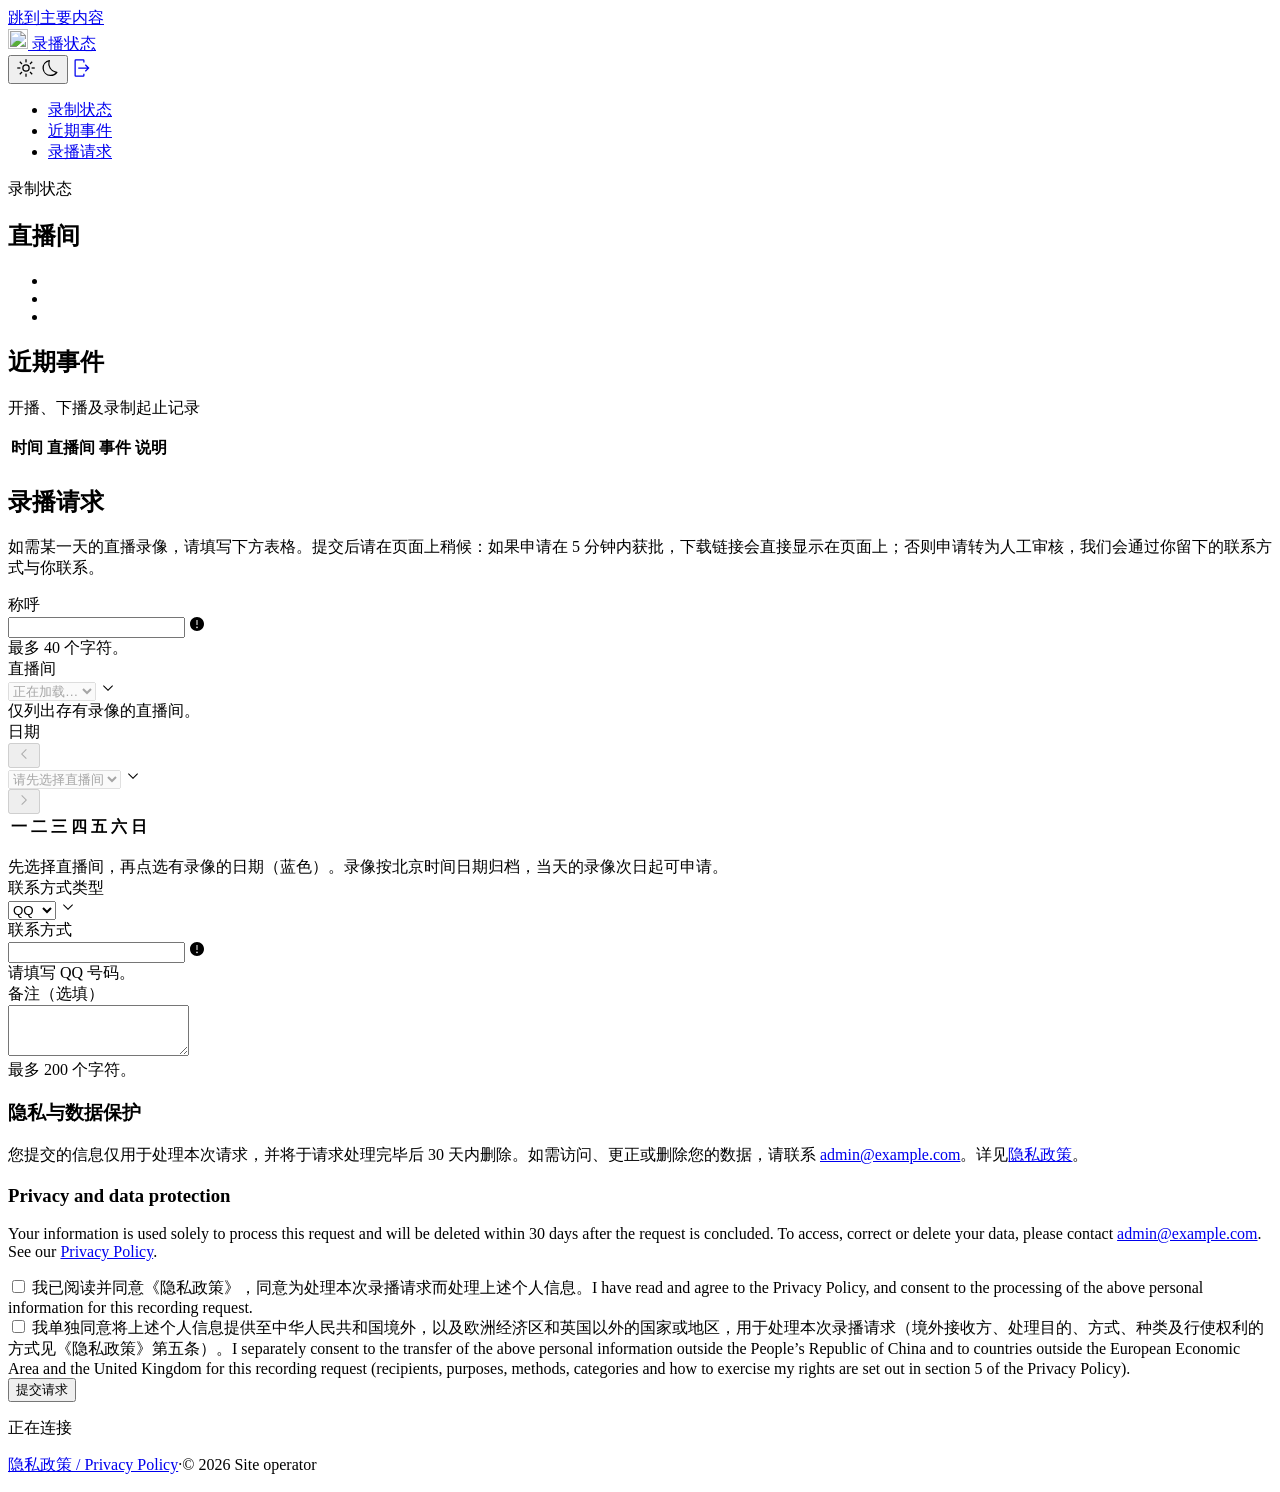
==== status-site/index/index.html @ 0038b443 "Initial public release of rec-status Status site, request worker, Turnstile edge gate and ops script" ====
<!DOCTYPE html>
<html lang="zh-CN">
<head>
  <meta charset="utf-8">
  <title>录制状态 – 录播状态</title>
  <meta name="viewport" content="width=device-width, initial-scale=1, viewport-fit=cover">
  <meta name="robots" content="noindex, nofollow">
  <meta name="theme-color" content="#161616">
  <script src="/assets/theme.js?v=1"></script>
  <link rel="preload" href="/assets/fonts/ibm-plex-sans-latin-400-normal.woff2" as="font" type="font/woff2" crossorigin>
  <link rel="icon" href="/assets/logo.svg?v=1" type="image/svg+xml">
  <link rel="stylesheet" href="/assets/carbon.css?v=4">
  <link rel="stylesheet" href="/assets/live.css?v=9">
  <link rel="stylesheet" href="/assets/cookie.css?v=2">
</head>
<body>
  <a class="cds--skip-to-content" href="#main-content">跳到主要内容</a>

  <header class="cds--header live-header" data-theme="g100" aria-label="录播状态">
    <a class="cds--header__name live-header__name" href="/">
      <img class="live-header__mark" src="/assets/logo.svg?v=1" width="20" height="20" alt="">
      录播状态
    </a>
    <div class="cds--header__global">
      <button type="button" class="cds--header__action live-theme" id="theme-toggle" aria-label="切换至浅色主题" title="切换至浅色主题">
        <svg class="live-theme__light" focusable="false" aria-hidden="true" width="20" height="20" viewBox="0 0 32 32" fill="currentColor"><rect x="15" y="2" width="2" height="5"/><rect x="21.6675" y="6.8536" width="4.958" height="1.9998" transform="translate(1.5191 19.3744) rotate(-45)"/><rect x="25" y="15" width="5" height="2"/><rect x="23.1466" y="21.6675" width="1.9998" height="4.958" transform="translate(-10.0018 24.1465) rotate(-45)"/><rect x="15" y="25" width="2" height="5"/><rect x="5.3745" y="23.1466" width="4.958" height="1.9998" transform="translate(-14.7739 12.6256) rotate(-45)"/><rect x="2" y="15" width="5" height="2"/><rect x="6.8536" y="5.3745" width="1.9998" height="4.958" transform="translate(-3.253 7.8535) rotate(-45)"/><path d="M16,12a4,4,0,1,1-4,4,4.0045,4.0045,0,0,1,4-4m0-2a6,6,0,1,0,6,6,6,6,0,0,0-6-6Z"/></svg>
        <svg class="live-theme__dark" focusable="false" aria-hidden="true" width="20" height="20" viewBox="0 0 32 32" fill="currentColor"><path d="M13.5025,5.4136A15.0755,15.0755,0,0,0,25.096,23.6082a11.1134,11.1134,0,0,1-7.9749,3.3893c-.1385,0-.2782.0051-.4178,0A11.0944,11.0944,0,0,1,13.5025,5.4136M14.98,3a1.0024,1.0024,0,0,0-.1746.0156A13.0959,13.0959,0,0,0,16.63,28.9973c.1641.006.3282,0,.4909,0a13.0724,13.0724,0,0,0,10.702-5.5556,1.0094,1.0094,0,0,0-.7833-1.5644A13.08,13.08,0,0,1,15.8892,4.38,1.0149,1.0149,0,0,0,14.98,3Z"/></svg>
      </button>
      <a class="cds--header__action live-signout" href="/__gate/logout" aria-label="退出登录" title="退出登录">
        <svg focusable="false" aria-hidden="true" width="20" height="20" viewBox="0 0 32 32" fill="currentColor"><path d="M6,30H18a2.0023,2.0023,0,0,0,2-2V25H18v3H6V4H18V7h2V4a2.0023,2.0023,0,0,0-2-2H6A2.0023,2.0023,0,0,0,4,4V28A2.0023,2.0023,0,0,0,6,30Z"/><polygon points="20.586 20.586 24.172 17 10 17 10 15 24.172 15 20.586 11.414 22 10 28 16 22 22 20.586 20.586"/></svg>
      </a>
    </div>
  </header>

  <nav class="live-nav" aria-label="页面导航">
    <ul class="live-nav__list">
      <li><a class="live-nav__link" href="#status" aria-current="location">录制状态</a></li>
      <li><a class="live-nav__link" href="#recent">近期事件</a></li>
      <li><a class="live-nav__link" href="#request">录播请求</a></li>
    </ul>
  </nav>

  <main class="live-main" id="main-content">
    <section class="live-hero live-anchor" id="status" aria-labelledby="headline">
      <p class="live-eyebrow"><span class="live-dot" id="hero-dot" aria-hidden="true"></span><span id="eyebrow">录制状态</span></p>
      <h1 class="live-headline" id="headline"><span class="cds--skeleton__text live-skel-headline"></span></h1>
      <p class="live-sub" id="subline"></p>
    </section>

    <div id="notice" aria-live="polite"></div>

    <section class="live-section" aria-labelledby="rooms-heading">
      <div class="live-section__head">
        <h2 class="live-h2" id="rooms-heading">直播间</h2>
        <p class="live-section__meta" id="rooms-meta"></p>
      </div>
      <ul class="live-grid" id="rooms" aria-busy="true">
        <li class="cds--tile live-room"><span class="cds--skeleton__text live-skel-tag"></span><span class="cds--skeleton__heading"></span><span class="cds--skeleton__text"></span><span class="cds--skeleton__text live-skel-short"></span></li>
        <li class="cds--tile live-room"><span class="cds--skeleton__text live-skel-tag"></span><span class="cds--skeleton__heading"></span><span class="cds--skeleton__text"></span><span class="cds--skeleton__text live-skel-short"></span></li>
        <li class="cds--tile live-room"><span class="cds--skeleton__text live-skel-tag"></span><span class="cds--skeleton__heading"></span><span class="cds--skeleton__text"></span><span class="cds--skeleton__text live-skel-short"></span></li>
      </ul>
    </section>

    <section class="live-section live-anchor" id="recent" aria-labelledby="events-heading">
      <div class="cds--data-table-container live-events">
        <div class="cds--data-table-header">
          <h2 class="cds--data-table-header__title live-h2" id="events-heading">近期事件</h2>
          <p class="cds--data-table-header__description">开播、下播及录制起止记录</p>
        </div>
        <div class="cds--data-table-content">
          <table class="cds--data-table cds--data-table--lg" aria-labelledby="events-heading">
            <thead>
              <tr>
                <th scope="col"><div class="cds--table-header-label">时间</div></th>
                <th scope="col"><div class="cds--table-header-label">直播间</div></th>
                <th scope="col"><div class="cds--table-header-label">事件</div></th>
                <th scope="col" class="live-col-detail"><div class="cds--table-header-label">说明</div></th>
              </tr>
            </thead>
            <tbody id="events">
              <tr><td colspan="4"><span class="cds--skeleton__text"></span></td></tr>
            </tbody>
          </table>
        </div>
      </div>
    </section>

    <section class="live-section live-request live-anchor" id="request" aria-labelledby="request-heading">
      <div class="live-section__head">
        <h2 class="live-h2" id="request-heading">录播请求</h2>
      </div>
      <p class="live-request__lede">如需某一天的直播录像，请填写下方表格。提交后请在页面上稍候：如果申请在 5 分钟内获批，下载链接会直接显示在页面上；否则申请转为人工审核，我们会通过你留下的联系方式与你联系。</p>

      <div class="cds--tile live-request__tile">
        <div id="rq-result" aria-live="polite"></div>
        <div class="live-wait" id="rq-wait" aria-live="polite" hidden></div>
        <form class="live-request__form" id="rq-form" novalidate>
          <div class="cds--form-item cds--text-input-wrapper live-request__wide live-request__half" data-field="name">
            <label class="cds--label" for="rq-name">称呼</label>
            <div class="cds--text-input__field-outer-wrapper">
              <div class="cds--text-input__field-wrapper">
                <input class="cds--text-input cds--text-input--lg" id="rq-name" name="name" type="text" maxlength="40" autocomplete="nickname" required>
                <svg class="cds--text-input__invalid-icon" focusable="false" aria-hidden="true" width="16" height="16" viewBox="0 0 16 16" fill="currentColor"><path d="M8,1C4.2,1,1,4.2,1,8s3.2,7,7,7s7-3.1,7-7S11.9,1,8,1z M7.5,4h1v5h-1V4z M8,12.2c-0.4,0-0.8-0.4-0.8-0.8s0.3-0.8,0.8-0.8c0.4,0,0.8,0.4,0.8,0.8S8.4,12.2,8,12.2z"/></svg>
              </div>
            </div>
            <div class="cds--form__helper-text" id="rq-name-helper">最多 40 个字符。</div>
            <div class="cds--form-requirement" id="rq-name-error"></div>
          </div>
          <div class="cds--form-item live-request__wide live-request__half" data-field="room">
            <div class="cds--select">
              <label class="cds--label" for="rq-room">直播间</label>
              <div class="cds--select-input__wrapper">
                <select class="cds--select-input cds--select-input--lg" id="rq-room" name="room" disabled required><option value="">正在加载…</option></select>
                <svg class="cds--select__arrow" focusable="false" aria-hidden="true" width="16" height="16" viewBox="0 0 16 16" fill="currentColor"><path d="M8 11L3 6 3.7 5.3 8 9.6 12.3 5.3 13 6z"/></svg>
              </div>
              <div class="cds--form__helper-text" id="rq-room-helper">仅列出存有录像的直播间。</div>
              <div class="cds--form-requirement" id="rq-room-error"></div>
            </div>
          </div>
          <div class="cds--form-item live-request__wide" data-field="date">
            <span class="cds--label" id="rq-date-label">日期</span>
            <input type="hidden" id="rq-date" name="date">
            <div class="live-cal" id="rq-cal" role="group" aria-labelledby="rq-date-label" aria-describedby="rq-date-helper" data-empty>
              <div class="live-cal__head">
                <button type="button" class="live-cal__nav" id="rq-cal-prev" aria-label="上一个有录像的月份" disabled><svg focusable="false" aria-hidden="true" width="16" height="16" viewBox="0 0 32 32" fill="currentColor"><polygon points="10 16 20 6 21.4 7.4 12.8 16 21.4 24.6 20 26 10 16"/></svg></button>
                <div class="cds--select live-cal__month">
                  <div class="cds--select-input__wrapper">
                    <select class="cds--select-input cds--select-input--sm" id="rq-cal-month" aria-label="月份" disabled><option value="">请先选择直播间</option></select>
                    <svg class="cds--select__arrow" focusable="false" aria-hidden="true" width="16" height="16" viewBox="0 0 16 16" fill="currentColor"><path d="M8 11L3 6 3.7 5.3 8 9.6 12.3 5.3 13 6z"/></svg>
                  </div>
                </div>
                <button type="button" class="live-cal__nav" id="rq-cal-next" aria-label="下一个有录像的月份" disabled><svg focusable="false" aria-hidden="true" width="16" height="16" viewBox="0 0 32 32" fill="currentColor"><polygon points="22 16 12 26 10.6 24.6 19.2 16 10.6 7.4 12 6 22 16"/></svg></button>
              </div>
              <table class="live-cal__grid" role="grid" aria-labelledby="rq-date-label">
                <thead><tr><th scope="col" abbr="星期一">一</th><th scope="col" abbr="星期二">二</th><th scope="col" abbr="星期三">三</th><th scope="col" abbr="星期四">四</th><th scope="col" abbr="星期五">五</th><th scope="col" abbr="星期六">六</th><th scope="col" abbr="星期日">日</th></tr></thead>
                <tbody id="rq-cal-body"></tbody>
              </table>
            </div>
            <p class="live-cal__picked" id="rq-date-picked" aria-live="polite"></p>
            <div class="cds--form__helper-text" id="rq-date-helper">先选择直播间，再点选有录像的日期（蓝色）。录像按北京时间日期归档，当天的录像次日起可申请。</div>
            <div class="cds--form-requirement" id="rq-date-error"></div>
          </div>
          <div class="cds--form-item" data-field="ctype">
            <div class="cds--select">
              <label class="cds--label" for="rq-ctype">联系方式类型</label>
              <div class="cds--select-input__wrapper">
                <select class="cds--select-input cds--select-input--lg" id="rq-ctype" name="ctype" required><option value="qq">QQ</option><option value="email">邮箱</option><option value="other">其他</option></select>
                <svg class="cds--select__arrow" focusable="false" aria-hidden="true" width="16" height="16" viewBox="0 0 16 16" fill="currentColor"><path d="M8 11L3 6 3.7 5.3 8 9.6 12.3 5.3 13 6z"/></svg>
              </div>
              <div class="cds--form__helper-text" id="rq-ctype-helper"></div>
              <div class="cds--form-requirement" id="rq-ctype-error"></div>
            </div>
          </div>
          <div class="cds--form-item cds--text-input-wrapper" data-field="contact">
            <label class="cds--label" for="rq-contact">联系方式</label>
            <div class="cds--text-input__field-outer-wrapper">
              <div class="cds--text-input__field-wrapper">
                <input class="cds--text-input cds--text-input--lg" id="rq-contact" name="contact" type="text" maxlength="100" autocomplete="off" required>
                <svg class="cds--text-input__invalid-icon" focusable="false" aria-hidden="true" width="16" height="16" viewBox="0 0 16 16" fill="currentColor"><path d="M8,1C4.2,1,1,4.2,1,8s3.2,7,7,7s7-3.1,7-7S11.9,1,8,1z M7.5,4h1v5h-1V4z M8,12.2c-0.4,0-0.8-0.4-0.8-0.8s0.3-0.8,0.8-0.8c0.4,0,0.8,0.4,0.8,0.8S8.4,12.2,8,12.2z"/></svg>
              </div>
            </div>
            <div class="cds--form__helper-text" id="rq-contact-helper">请填写 QQ 号码。</div>
            <div class="cds--form-requirement" id="rq-contact-error"></div>
          </div>
          <div class="cds--form-item live-request__wide" data-field="note">
            <label class="cds--label" for="rq-note">备注（选填）</label>
            <div class="cds--text-area__wrapper">
              <textarea class="cds--text-area" id="rq-note" name="note" rows="3" maxlength="200"></textarea>
            </div>
            <div class="cds--form__helper-text">最多 200 个字符。</div>
          </div>
          <section class="live-request__wide live-privacy" aria-labelledby="rq-privacy-heading">
            <h3 class="live-privacy__title" id="rq-privacy-heading">隐私与数据保护</h3>
            <p class="live-privacy__more">您提交的信息仅用于处理本次请求，并将于请求处理完毕后 30 天内删除。如需访问、更正或删除您的数据，请联系 <a class="cds--link" href="mailto:admin@example.com">admin@example.com</a>。详见<a class="cds--link" href="/privacy#zh" target="_blank" rel="noopener">隐私政策</a>。</p>
            <h3 class="live-privacy__title live-privacy__title--en" lang="en">Privacy and data protection</h3>
            <p class="live-privacy__more" lang="en">Your information is used solely to process this request and will be deleted within 30 days after the request is concluded. To access, correct or delete your data, please contact <a class="cds--link" href="mailto:admin@example.com">admin@example.com</a>. See our <a class="cds--link" href="/privacy#en" target="_blank" rel="noopener">Privacy Policy</a>.</p>
          </section>
          <div class="cds--form-item live-request__wide" data-field="consent">
            <div class="cds--checkbox-wrapper">
              <input type="checkbox" class="cds--checkbox" id="rq-consent" name="consent" required>
              <label for="rq-consent" class="cds--checkbox-label"><span class="cds--checkbox-label-text">我已阅读并同意《隐私政策》，同意为处理本次录播请求而处理上述个人信息。<span class="live-privacy__en" lang="en">I have read and agree to the Privacy Policy, and consent to the processing of the above personal information for this recording request.</span></span></label>
            </div>
            <div class="cds--form-requirement" id="rq-consent-error"></div>
          </div>
          <div class="cds--form-item live-request__wide" data-field="transfer">
            <div class="cds--checkbox-wrapper">
              <input type="checkbox" class="cds--checkbox" id="rq-transfer" name="transfer" required>
              <label for="rq-transfer" class="cds--checkbox-label"><span class="cds--checkbox-label-text">我单独同意将上述个人信息提供至中华人民共和国境外，以及欧洲经济区和英国以外的国家或地区，用于处理本次录播请求（境外接收方、处理目的、方式、种类及行使权利的方式见《隐私政策》第五条）。<span class="live-privacy__en" lang="en">I separately consent to the transfer of the above personal information outside the People’s Republic of China and to countries outside the European Economic Area and the United Kingdom for this recording request (recipients, purposes, methods, categories and how to exercise my rights are set out in section 5 of the Privacy Policy).</span></span></label>
            </div>
            <div class="cds--form-requirement" id="rq-transfer-error"></div>
          </div>
          <div class="live-request__wide live-request__actions">
            <button type="submit" class="cds--btn cds--btn--primary" id="rq-submit">提交请求</button>
          </div>
        </form>
      </div>
    </section>
  </main>

  <footer class="live-footer">
    <div class="live-footer__inner">
      <p id="updated">正在连接</p>
      <p><a class="cds--link live-footer__link" href="/privacy">隐私政策 / Privacy Policy</a><span class="live-footer__sep" aria-hidden="true">·</span>© 2026 Site operator</p>
    </div>
  </footer>

  <!-- Templates (cloned by live.js; textContent only, never innerHTML with data). -->
  <template id="tpl-room">
    <li class="cds--tile live-room">
      <div class="live-room__tags"></div>
      <h3 class="live-room__name"></h3>
      <p class="live-room__title"></p>
      <dl class="live-room__stats" hidden>
        <div><dt>录制时长</dt><dd class="live-mono" data-k="elapsed"></dd></div>
        <div><dt>文件大小</dt><dd class="live-mono" data-k="bytes"></dd></div>
        <div><dt>下载速率</dt><dd class="live-mono" data-k="mbps"></dd></div>
      </dl>
      <p class="live-room__note"></p>
      <a class="cds--link live-room__link" target="_blank" rel="noopener noreferrer">
        <span></span>
        <svg focusable="false" aria-hidden="true" width="16" height="16" viewBox="0 0 32 32" fill="currentColor"><path d="M26,28H6a2.0027,2.0027,0,0,1-2-2V6A2.0027,2.0027,0,0,1,6,4H16V6H6V26H26V16h2V26A2.0027,2.0027,0,0,1,26,28Z"/><polygon points="20 2 20 4 26.586 4 18 12.586 19.414 14 28 5.414 28 12 30 12 30 2 20 2"/></svg>
      </a>
    </li>
  </template>
  <template id="tpl-rq-result">
    <div class="cds--inline-notification cds--inline-notification--low-contrast live-request__note" role="status">
      <div class="cds--inline-notification__details">
        <svg class="cds--inline-notification__icon" focusable="false" aria-hidden="true" width="20" height="20" viewBox="0 0 32 32" fill="currentColor"><path d="M16,2C8.3,2,2,8.3,2,16s6.3,14,14,14s14-6.3,14-14S23.7,2,16,2z M14.9,8h2.2v11h-2.2V8z M16,25c-0.8,0-1.5-0.7-1.5-1.5S15.2,22,16,22c0.8,0,1.5,0.7,1.5,1.5S16.8,25,16,25z"/></svg>
        <div class="cds--inline-notification__text-wrapper">
          <div class="cds--inline-notification__title"></div>
          <div class="cds--inline-notification__subtitle"></div>
        </div>
      </div>
    </div>
  </template>
  <template id="tpl-rq-wait">
    <div class="live-wait__panel">
      <div class="live-wait__head">
        <span class="live-wait__spinner" aria-hidden="true"></span>
        <h3 class="live-wait__title">正在审核你的申请</h3>
      </div>
      <p class="live-wait__text">请求已提交，系统正在审核你的申请，请不要关闭此页面。通过后，下载链接会直接显示在这里。</p>
      <div class="live-wait__bar" role="progressbar" aria-label="等待审核" aria-valuemin="0" aria-valuemax="100" aria-valuenow="0"><div class="live-wait__fill"></div></div>
      <p class="live-wait__left"></p>
      <p class="live-wait__id">请求编号：<span class="live-mono" data-k="id"></span></p>
    </div>
  </template>
  <template id="tpl-rq-done">
    <div class="live-wait__panel">
      <div class="live-wait__body"></div>
      <button type="button" class="cds--btn cds--btn--tertiary live-wait__again">提交新的请求</button>
    </div>
  </template>
  <template id="tpl-rq-share">
    <div class="live-share">
      <dl class="live-share__list">
        <div><dt>下载链接</dt><dd><a class="cds--link live-share__url" data-k="url" target="_blank" rel="noopener noreferrer"></a></dd></div>
        <div><dt>提取码</dt><dd class="live-mono live-share__pwd" data-k="pwd"></dd></div>
        <div><dt>有效期至</dt><dd data-k="expires"></dd></div>
        <div><dt>访问次数上限</dt><dd data-k="max"></dd></div>
      </dl>
      <p class="live-share__label">完整说明（可复制保存）：</p>
      <pre class="live-share__text" data-k="text"></pre>
      <div class="live-share__actions">
        <button type="button" class="cds--btn cds--btn--secondary live-share__copy">复制说明</button>
        <span class="live-share__copied" role="status"></span>
      </div>
    </div>
  </template>
  <template id="tpl-notice">
    <div class="cds--inline-notification cds--inline-notification--low-contrast live-notice" role="status">
      <div class="cds--inline-notification__details">
        <svg class="cds--inline-notification__icon" focusable="false" aria-hidden="true" width="20" height="20" viewBox="0 0 32 32" fill="currentColor"><path d="M16,2C8.3,2,2,8.3,2,16s6.3,14,14,14s14-6.3,14-14S23.7,2,16,2z M14.9,8h2.2v11h-2.2V8z M16,25c-0.8,0-1.5-0.7-1.5-1.5S15.2,22,16,22c0.8,0,1.5,0.7,1.5,1.5S16.8,25,16,25z"/></svg>
        <div class="cds--inline-notification__text-wrapper">
          <div class="cds--inline-notification__title"></div>
          <div class="cds--inline-notification__subtitle"></div>
        </div>
      </div>
    </div>
  </template>

  <script src="/assets/cookie.js?v=2" defer></script>
  <script src="/assets/live.js?v=3" defer></script>
  <script src="/assets/nav.js?v=1" defer></script>
  <script src="/assets/request.js?v=4" defer></script>
</body>
</html>
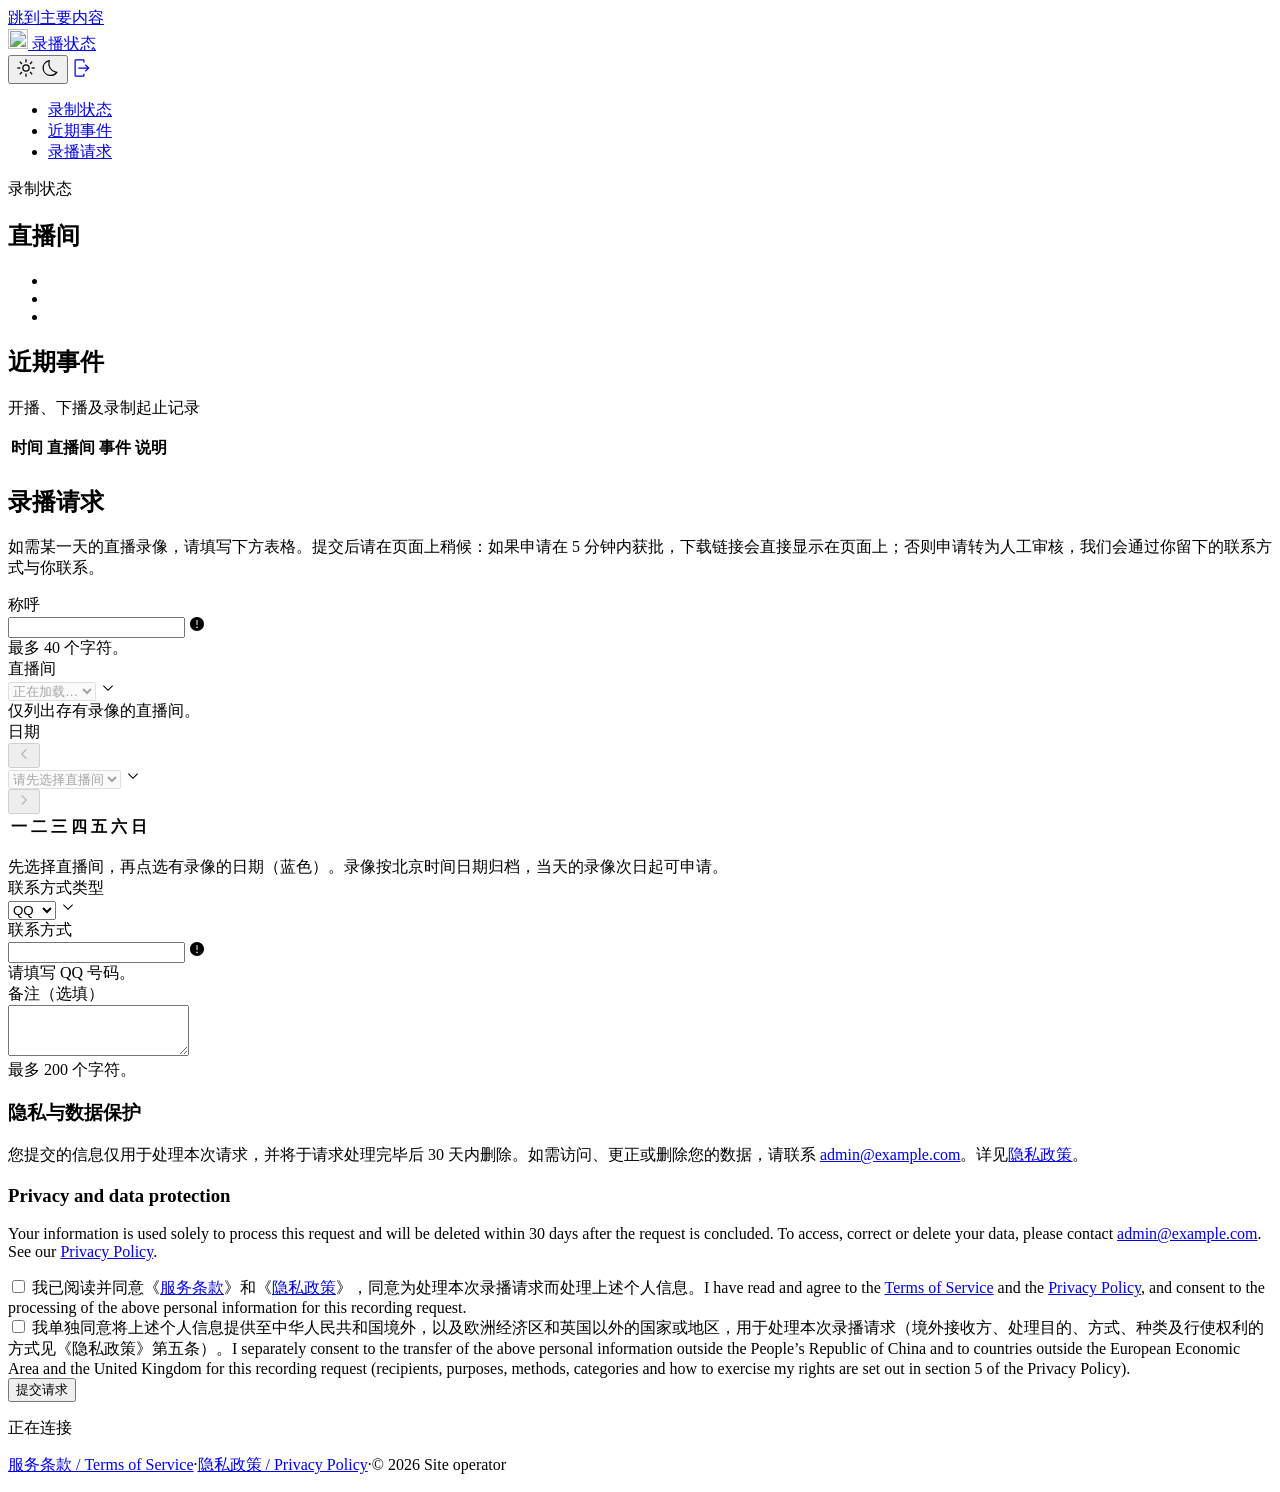
==== commit 1e1f156a: "Add bilingual terms of service New /terms page (public, no captcha) with disclaimer of warranties an" ====
--- a/status-site/index/index.html
+++ b/status-site/index/index.html
@@ -178,7 +178,7 @@
           <div class="cds--form-item live-request__wide" data-field="consent">
             <div class="cds--checkbox-wrapper">
               <input type="checkbox" class="cds--checkbox" id="rq-consent" name="consent" required>
-              <label for="rq-consent" class="cds--checkbox-label"><span class="cds--checkbox-label-text">我已阅读并同意《隐私政策》，同意为处理本次录播请求而处理上述个人信息。<span class="live-privacy__en" lang="en">I have read and agree to the Privacy Policy, and consent to the processing of the above personal information for this recording request.</span></span></label>
+              <label for="rq-consent" class="cds--checkbox-label"><span class="cds--checkbox-label-text">我已阅读并同意《<a class="cds--link" href="/terms#zh" target="_blank" rel="noopener">服务条款</a>》和《<a class="cds--link" href="/privacy#zh" target="_blank" rel="noopener">隐私政策</a>》，同意为处理本次录播请求而处理上述个人信息。<span class="live-privacy__en" lang="en">I have read and agree to the <a class="cds--link" href="/terms#en" target="_blank" rel="noopener">Terms of Service</a> and the <a class="cds--link" href="/privacy#en" target="_blank" rel="noopener">Privacy Policy</a>, and consent to the processing of the above personal information for this recording request.</span></span></label>
             </div>
             <div class="cds--form-requirement" id="rq-consent-error"></div>
           </div>
@@ -200,7 +200,7 @@
   <footer class="live-footer">
     <div class="live-footer__inner">
       <p id="updated">正在连接</p>
-      <p><a class="cds--link live-footer__link" href="/privacy">隐私政策 / Privacy Policy</a><span class="live-footer__sep" aria-hidden="true">·</span>© 2026 Site operator</p>
+      <p><a class="cds--link live-footer__link" href="/terms">服务条款 / Terms of Service</a><span class="live-footer__sep" aria-hidden="true">·</span><a class="cds--link live-footer__link" href="/privacy">隐私政策 / Privacy Policy</a><span class="live-footer__sep" aria-hidden="true">·</span>© 2026 Site operator</p>
     </div>
   </footer>
 
